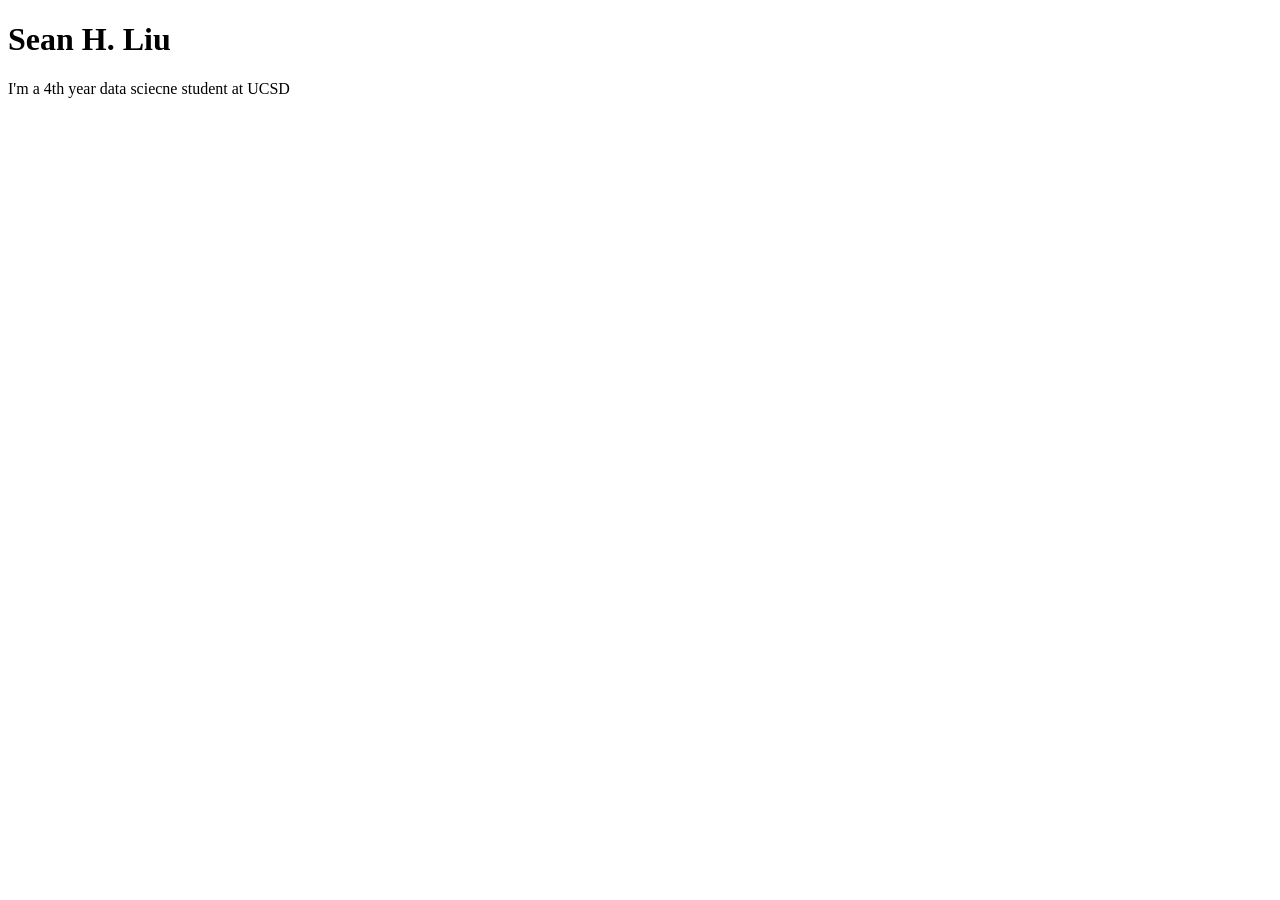
==== index.html @ 96ef82f1 "Create index.html" ====
<!DOCTYPE html>
<html lang="en">
<head>
    <meta charset="UTF-8">
    <meta name="viewport" content="width=device-width, initial-scale=1.0">
    <title>Sean Liu: Personal Site and portfolio</title>
</head>
<body>
    <h1>Sean H. Liu</h1>
    <p>I'm a 4th year data sciecne student at UCSD</p>
</body>
</html>
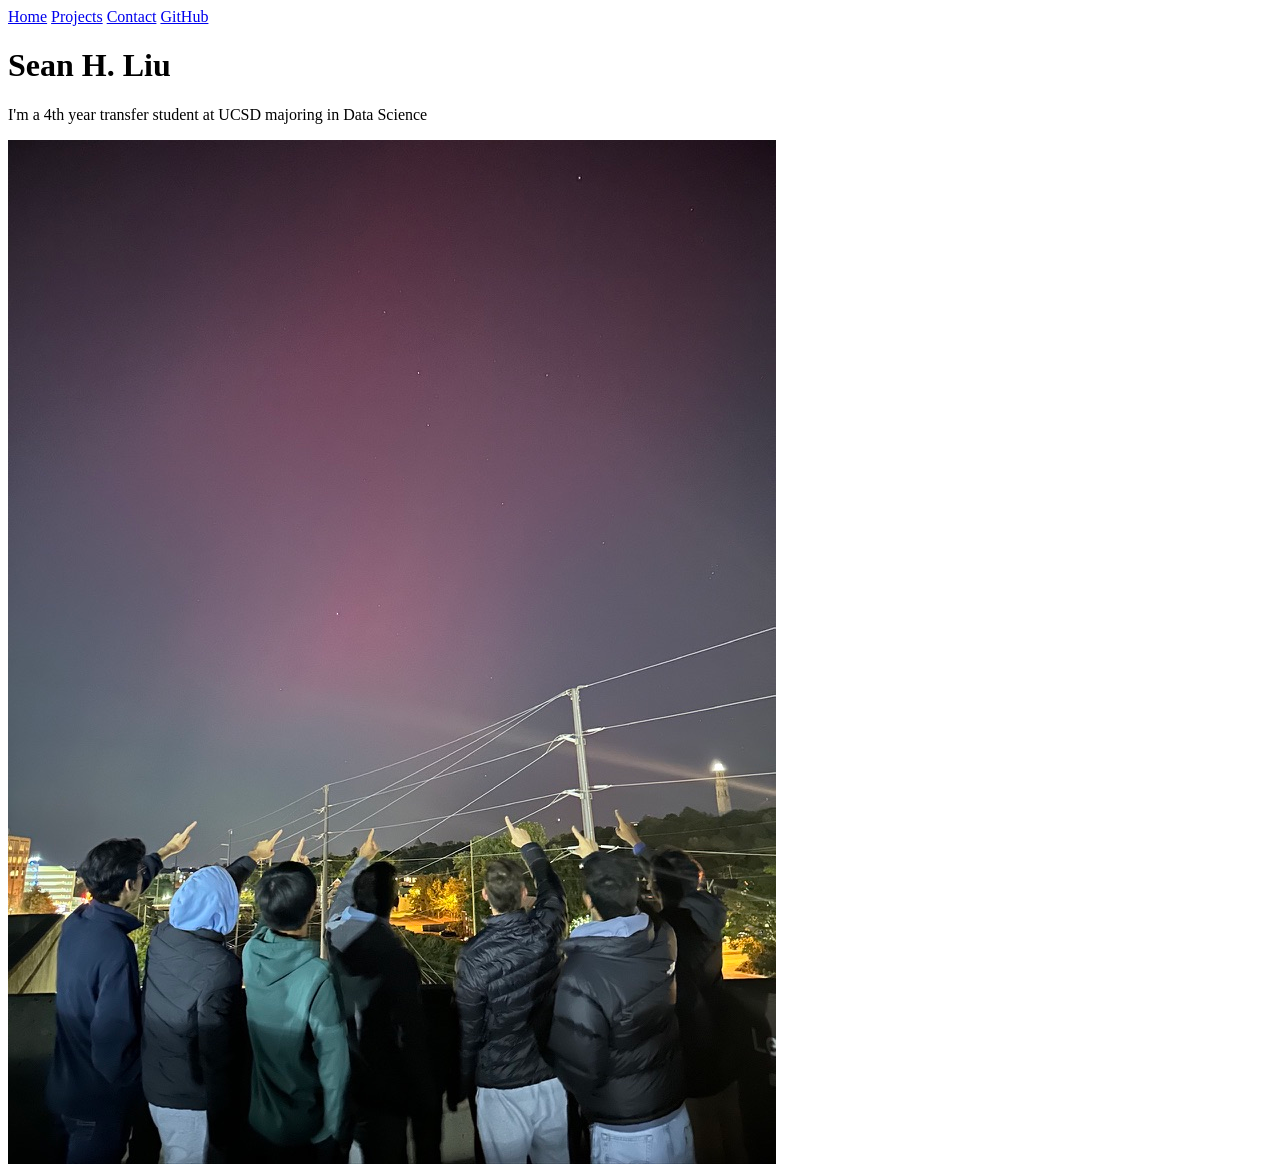
==== commit 3da7cd60: "Added up to step 7" ====
--- a/index.html
+++ b/index.html
@@ -4,9 +4,18 @@
     <meta charset="UTF-8">
     <meta name="viewport" content="width=device-width, initial-scale=1.0">
     <title>Sean Liu: Personal Site and portfolio</title>
+    <link href="style.css">
 </head>
 <body>
+    <nav>
+        <a href="index.html">Home</a>
+        <a href="projects/">Projects</a>
+        <a href="contact/">Contact</a>
+        <a href="https://github.com/SeanL024" target="_blank">GitHub</a>
+    </nav>
     <h1>Sean H. Liu</h1>
-    <p>I'm a 4th year data sciecne student at UCSD</p>
+    <p>I'm a 4th year transfer student at UCSD majoring in Data Science</p>
+    <img src="images/Nothern_Lights.jpeg" alt="Sean's friends point up at the Norhtern Lights in Cleveland on October 10, 2024">
+<!--Here is a photo of my friends pointing up at the Northern Lights while I was at CWRU-->
 </body>
 </html>
--- a/style.css
+++ b/style.css
@@ -0,0 +1,6 @@
+body {
+  /* Set line height to 1.5 times the font size
+	   and use the OS’s UI font as the website font
+	 */
+  font: 100%/1.5 system-ui;
+}
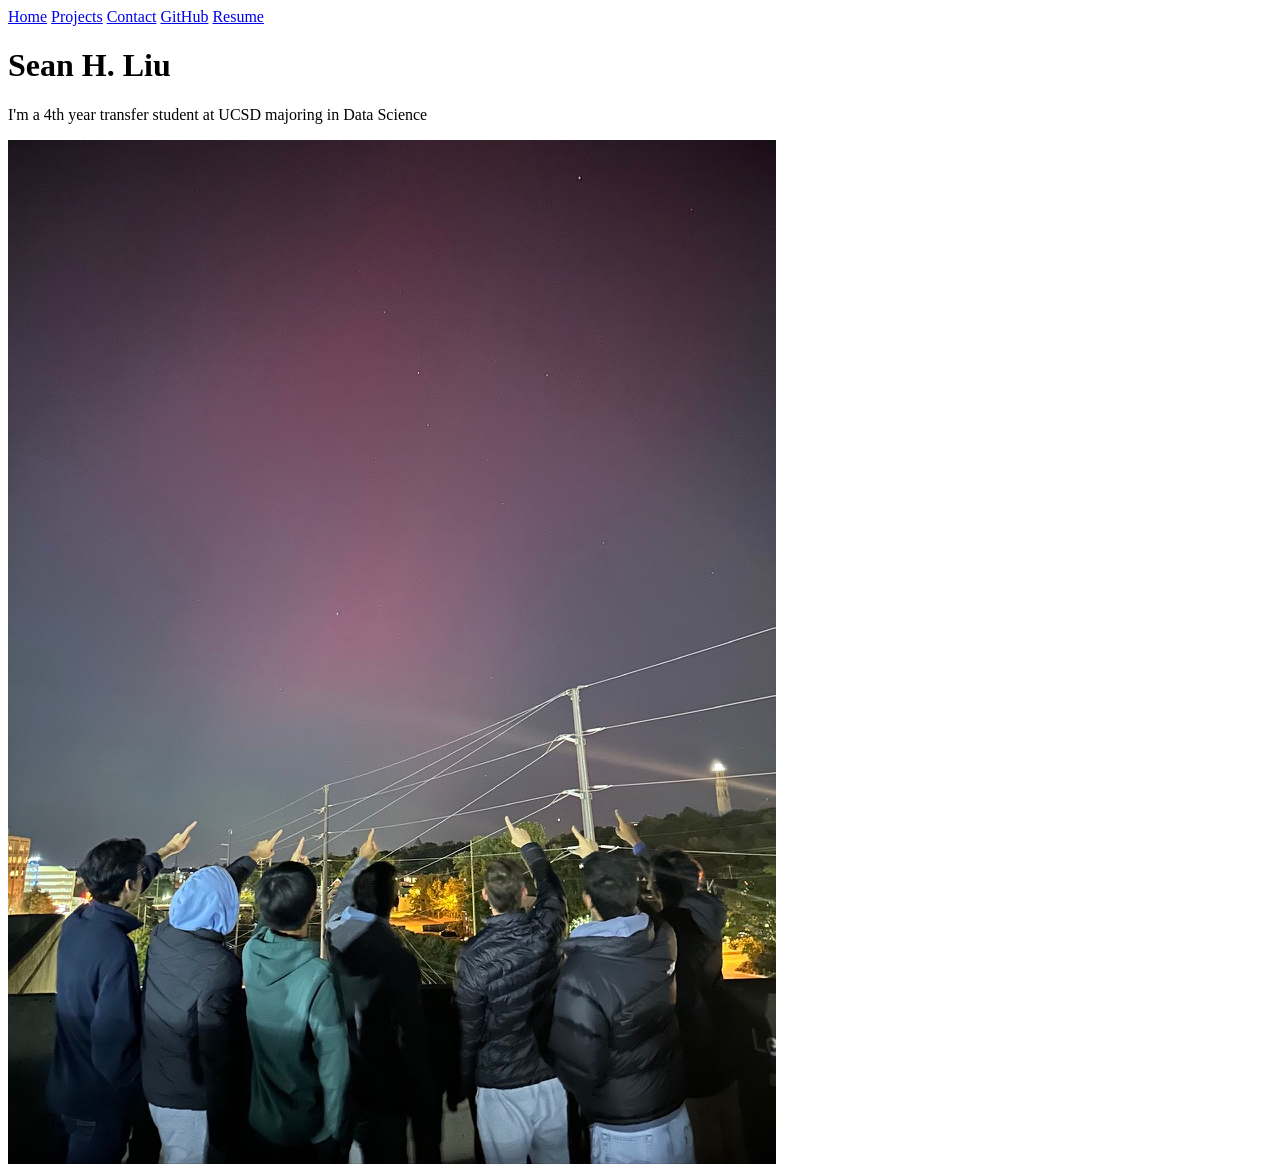
==== commit 65d5e04c: "Finished Step 8 Included a basic Resume" ====
--- a/index.html
+++ b/index.html
@@ -12,6 +12,7 @@
         <a href="projects/">Projects</a>
         <a href="contact/">Contact</a>
         <a href="https://github.com/SeanL024" target="_blank">GitHub</a>
+        <a href="resume/">Resume</a>
     </nav>
     <h1>Sean H. Liu</h1>
     <p>I'm a 4th year transfer student at UCSD majoring in Data Science</p>
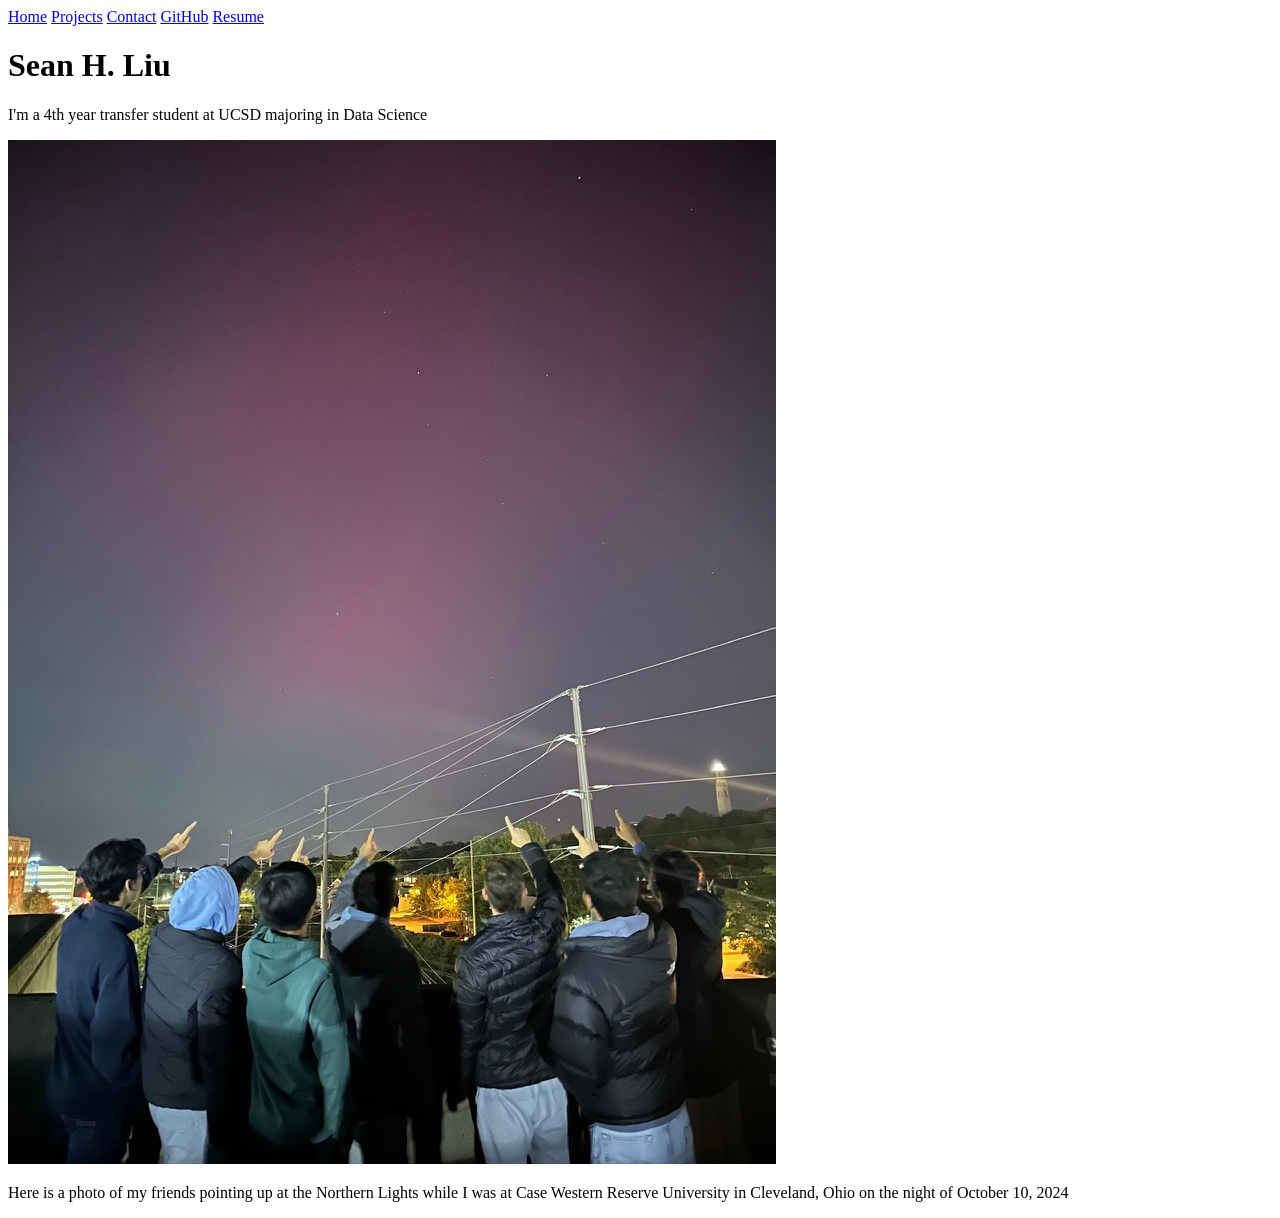
==== commit 93448eca: "Step 1 HW2 Testing" ====
--- a/index.html
+++ b/index.html
@@ -17,6 +17,6 @@
     <h1>Sean H. Liu</h1>
     <p>I'm a 4th year transfer student at UCSD majoring in Data Science</p>
     <img src="images/Nothern_Lights.jpeg" alt="Sean's friends point up at the Norhtern Lights in Cleveland on October 10, 2024">
-<!--Here is a photo of my friends pointing up at the Northern Lights while I was at CWRU-->
+    <p>Here is a photo of my friends pointing up at the Northern Lights while I was at Case Western Reserve University in Cleveland, Ohio on the night of October 10, 2024</p>
 </body>
 </html>
--- a/style.css
+++ b/style.css
@@ -3,4 +3,6 @@
 	   and use the OS’s UI font as the website font
 	 */
   font: 100%/1.5 system-ui;
+  max-width: 40ch;
+  margin-inline: auto;
 }
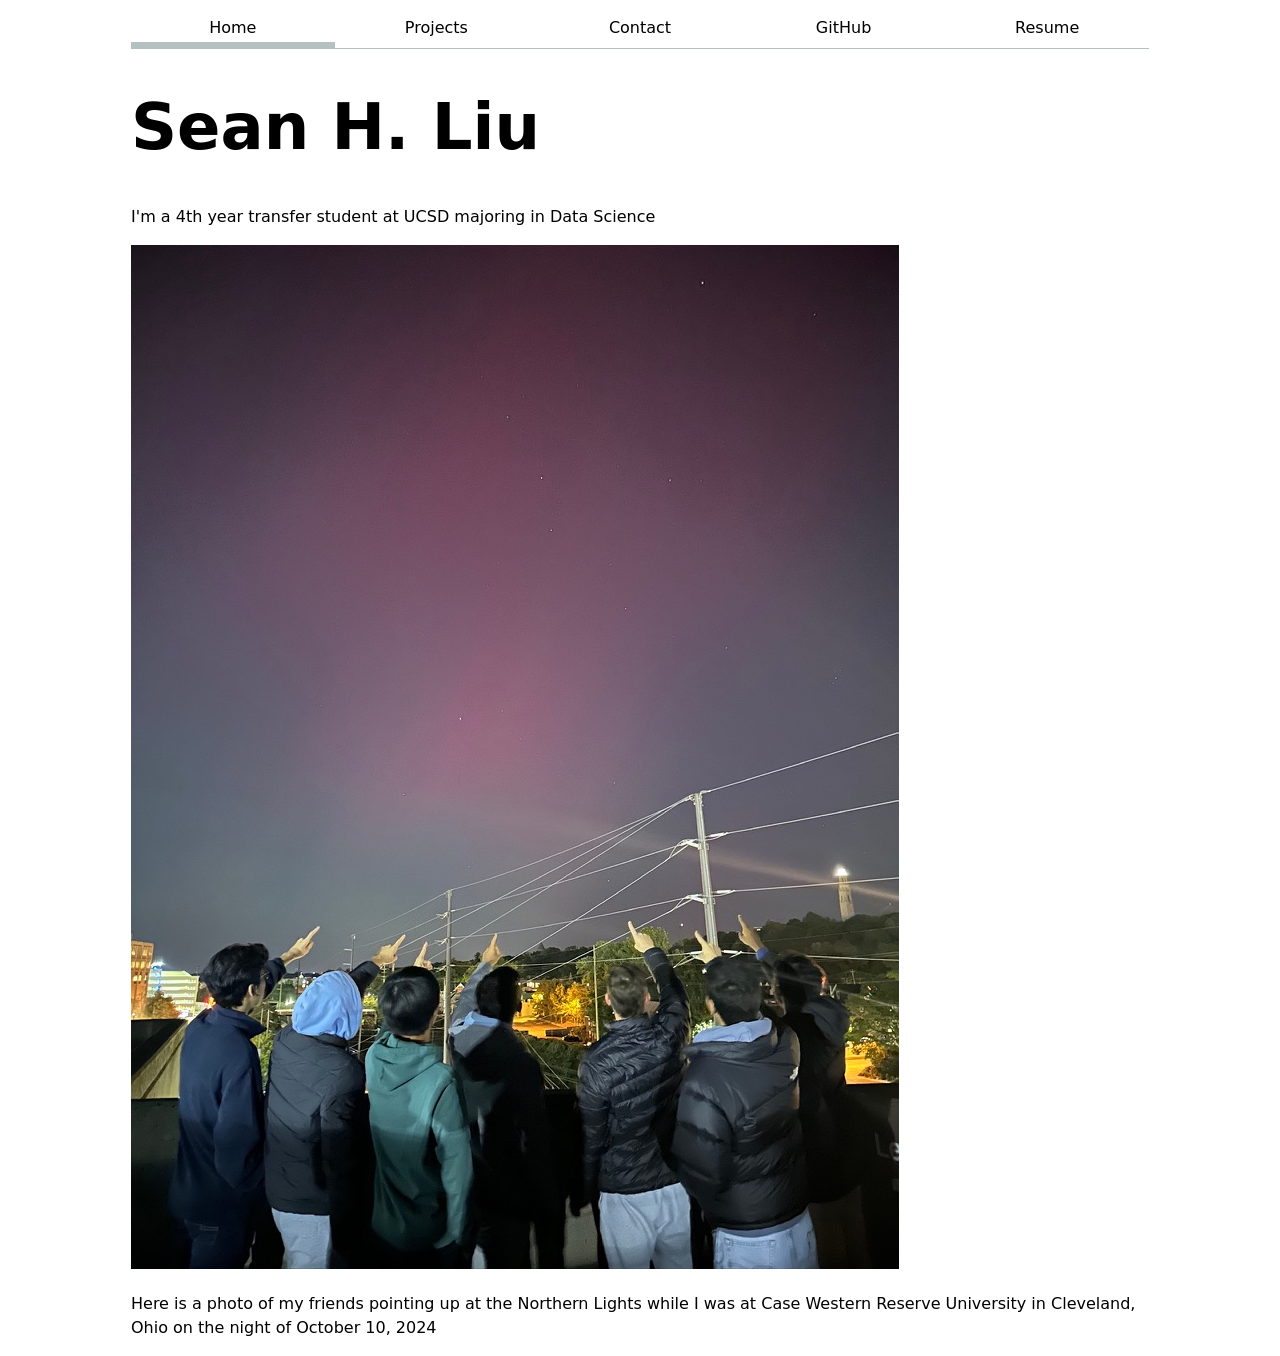
==== commit d27710aa: "Finished Lab 2" ====
--- a/index.html
+++ b/index.html
@@ -4,11 +4,11 @@
     <meta charset="UTF-8">
     <meta name="viewport" content="width=device-width, initial-scale=1.0">
     <title>Sean Liu: Personal Site and portfolio</title>
-    <link href="style.css">
+    <link rel="stylesheet" href="style.css">
 </head>
 <body>
     <nav>
-        <a href="index.html">Home</a>
+        <a href="index.html" class="current">Home</a>
         <a href="projects/">Projects</a>
         <a href="contact/">Contact</a>
         <a href="https://github.com/SeanL024" target="_blank">GitHub</a>
--- a/style.css
+++ b/style.css
@@ -1,8 +1,148 @@
+:root {
+  --color-accent: oklch(85% 0.15 125);
+  accent-color: var(--color-accent);
+}
+
 body {
   /* Set line height to 1.5 times the font size
 	   and use the OS’s UI font as the website font
 	 */
   font: 100%/1.5 system-ui;
-  max-width: 40ch;
+  max-width: 100ch;
   margin-inline: auto;
+  padding-inline: 1em;
+}
+
+nav {
+  display: flex;
+  margin-bottom: 1em;
+  border-bottom: 1px solid oklch(80% 3% 200);
+}
+nav a {
+  flex: 1;
+  text-decoration: none;
+  color: inherit;
+  text-align: center;
+  padding: 0.5em;
+}
+nav a.current {
+  border-bottom: 0.4em solid oklch(80% 3% 200);
+  padding-bottom: 0.1em;
+}
+nav a:hover {
+  border-bottom: 0.4em solid var(--color-accent);
+  padding-bottom: 0.1em;
+  background-color: oklch(from var(--color-accent) 95% 5% h);
+}
+
+form label,
+form input,
+form textarea,
+form button {
+  display: block;
+  width: 100%;
+  box-sizing: border-box;
+  font: inherit;
+}
+form {
+  display: grid;
+  grid-template-columns: auto 1fr;
+  gap: 1em;
+}
+form label {
+  margin-block: 1em;
+  display: grid;
+  grid-template-columns: subgrid;
+  grid-column: 1 / -1;
+}
+form button {
+  grid-column: 1 / -1;
+}
+
+.projects {
+    display: grid;
+    grid-template-columns: repeat(auto-fill, minmax(15em, 1fr));
+    gap: 1em;
+}
+.projects article {
+    display: grid;
+    grid-row: span 3;
+    grid-template-rows: subgrid;
+}
+.projects h2 {
+    margin: 0;
+}
+h1 {
+    font-size: 400%;
+}
+h1, h2, h3, h4, h5, h6 {
+    line-height: 1.1;
+    text-wrap: balance;
+}
+
+/* Resume page layout */
+.resume > h1 {
+    font-size: 3em;
+    margin-bottom: 0.5em;
+}
+.education,
+.experience {
+    max-width: 80ch;
+    margin-inline: auto;
+}
+/* Section headings: Education and Experience */
+.education > h2,
+.experience > h2 {
+    font-size: 1.5em;
+    text-transform: uppercase;
+    letter-spacing: 0.08em;
+    border-bottom: 1px solid oklch(85% 3% 200);
+    padding-bottom: 0.4em;
+    margin-top: 1.5em;
+}
+/* Education and experience entries */
+.education-entry,
+.experience-entry {
+    display: grid;
+    grid-template-columns: 1fr 5em;
+    gap: 1.5em;
+    align-items: start;
+    padding-block: 1.25em;
+    margin-left: 1em;
+    border-bottom: 1px solid oklch(85% 3% 200);
+}
+/* Entry headings */
+.education-entry h3,
+.experience-entry h3 {
+    margin-top: 0;
+    margin-bottom: 0.4em;
+}
+/* Education details */
+.education-entry .degree,
+.education-entry .gpa {
+    margin-block: 0.3em;
+}
+/* Dates and locations */
+.education-entry .date,
+.experience-entry .date {
+    margin-block: 0.3em;
+    color: gray;
+    font-size: 0.9em;
+}
+/* Job titles */
+.experience-entry .role {
+    margin-block: 0.25em;
+    font-weight: 600;
+}
+/* Experience descriptions */
+.experience-entry ul {
+    padding-left: 1.25em;
+}
+/* Organization and university logos */
+.organization-logo {
+    width: 5em;
+    height: 5em;
+    object-fit: contain;
+    grid-column: 2;
+    grid-row: 1;
 }
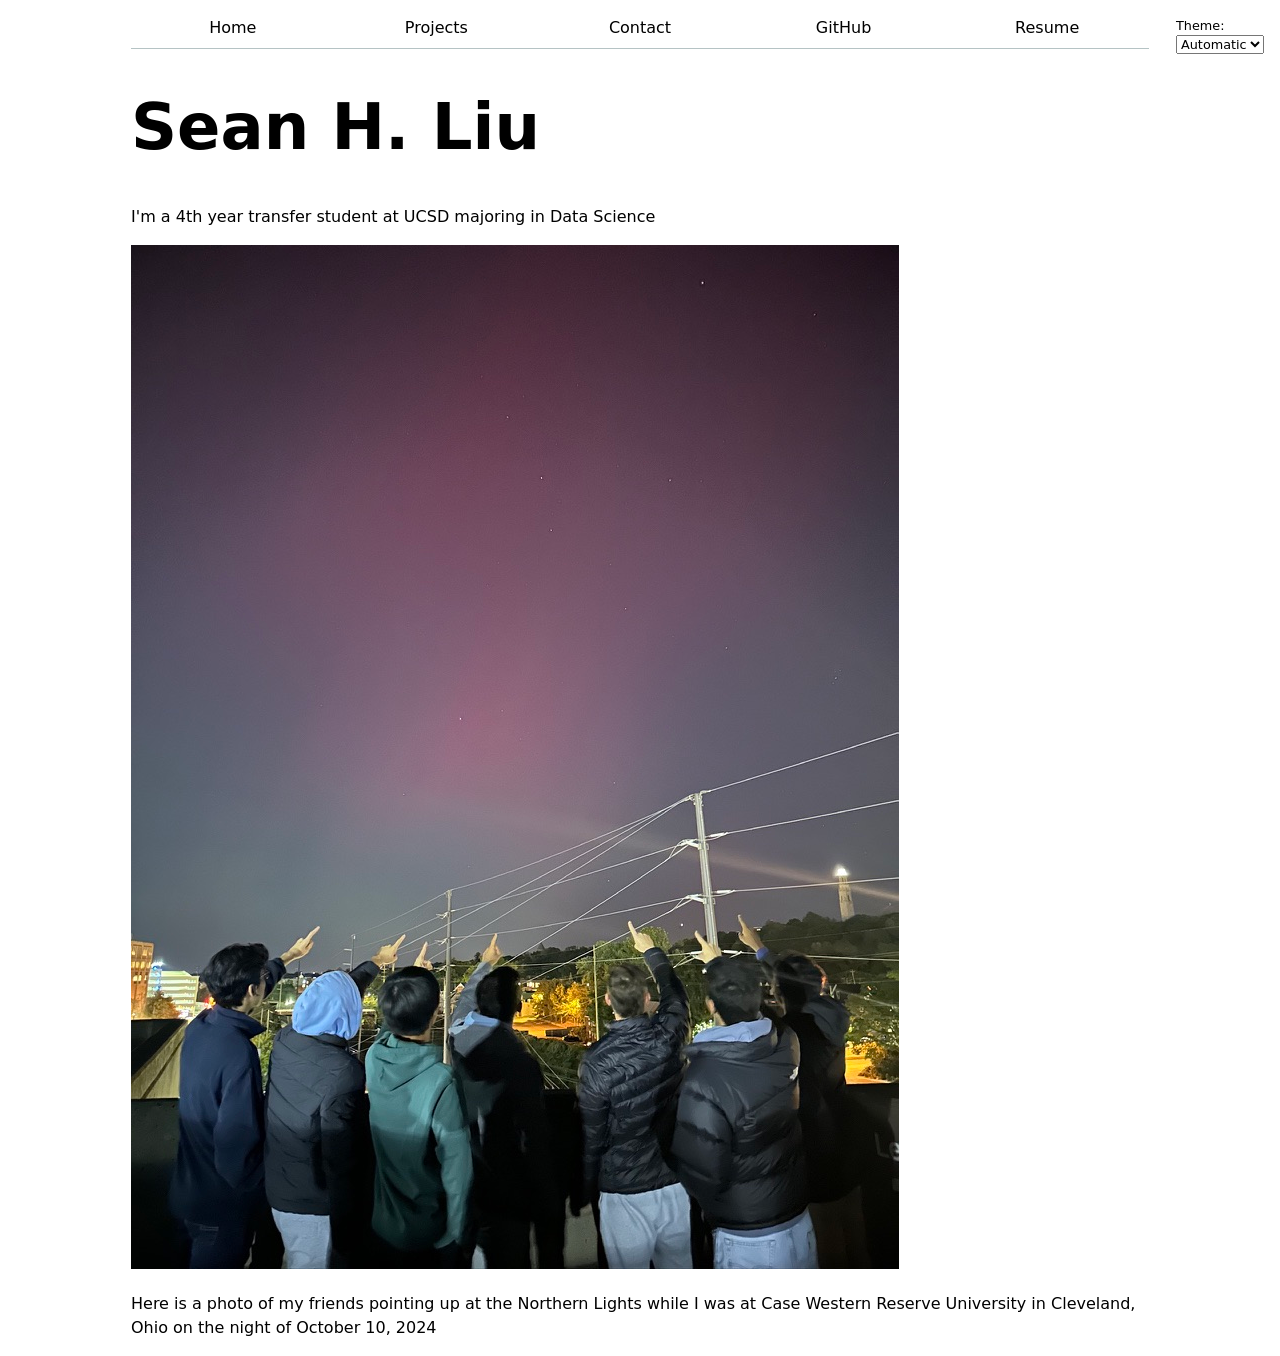
==== commit ed190fc2: "Lab 3" ====
--- a/index.html
+++ b/index.html
@@ -5,15 +5,9 @@
     <meta name="viewport" content="width=device-width, initial-scale=1.0">
     <title>Sean Liu: Personal Site and portfolio</title>
     <link rel="stylesheet" href="style.css">
+    <script type="module" src="global.js"></script>
 </head>
 <body>
-    <nav>
-        <a href="index.html" class="current">Home</a>
-        <a href="projects/">Projects</a>
-        <a href="contact/">Contact</a>
-        <a href="https://github.com/SeanL024" target="_blank">GitHub</a>
-        <a href="resume/">Resume</a>
-    </nav>
     <h1>Sean H. Liu</h1>
     <p>I'm a 4th year transfer student at UCSD majoring in Data Science</p>
     <img src="images/Nothern_Lights.jpeg" alt="Sean's friends point up at the Norhtern Lights in Cleveland on October 10, 2024">
--- a/style.css
+++ b/style.css
@@ -1,4 +1,5 @@
 :root {
+  color-scheme: light dark;
   --color-accent: oklch(85% 0.15 125);
   accent-color: var(--color-accent);
 }
@@ -14,9 +15,10 @@
 }
 
 nav {
+  --border-color: oklch(50% 10% 200 / 40%);
   display: flex;
   margin-bottom: 1em;
-  border-bottom: 1px solid oklch(80% 3% 200);
+  border-bottom: 1px solid var(--border-color);
 }
 nav a {
   flex: 1;
@@ -26,19 +28,20 @@
   padding: 0.5em;
 }
 nav a.current {
-  border-bottom: 0.4em solid oklch(80% 3% 200);
+  border-bottom: 0.4em solid var(--border-color);
   padding-bottom: 0.1em;
 }
 nav a:hover {
   border-bottom: 0.4em solid var(--color-accent);
   padding-bottom: 0.1em;
-  background-color: oklch(from var(--color-accent) 95% 5% h);
+  background-color: color-mix(in oklch, var(--color-accent), canvas 85%);
 }
 
 form label,
 form input,
 form textarea,
-form button {
+form button,
+select{
   display: block;
   width: 100%;
   box-sizing: border-box;
@@ -145,4 +148,12 @@
     object-fit: contain;
     grid-column: 2;
     grid-row: 1;
+}
+
+label.color-scheme {
+  position: absolute;
+  top: 1rem;
+  right: 1rem;
+  font-size: 80%;
+  font-family: inherit;
 }
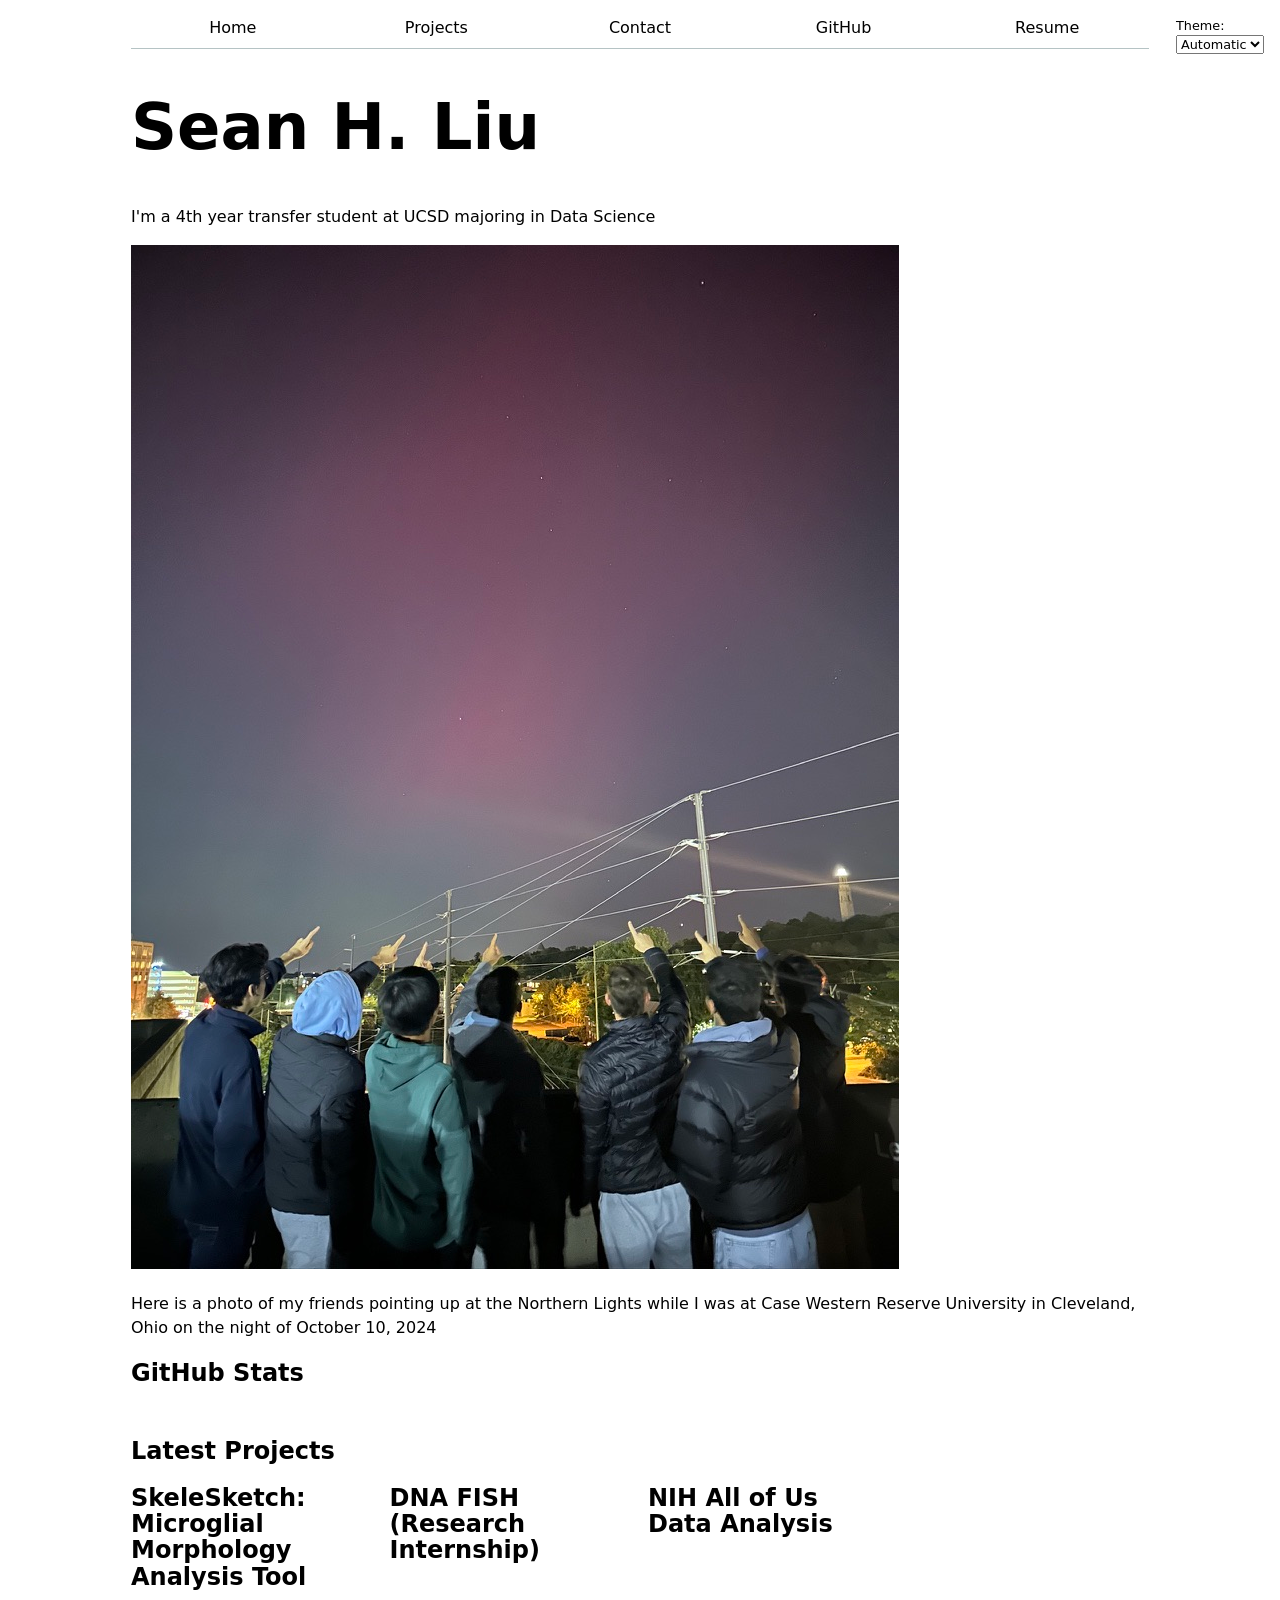
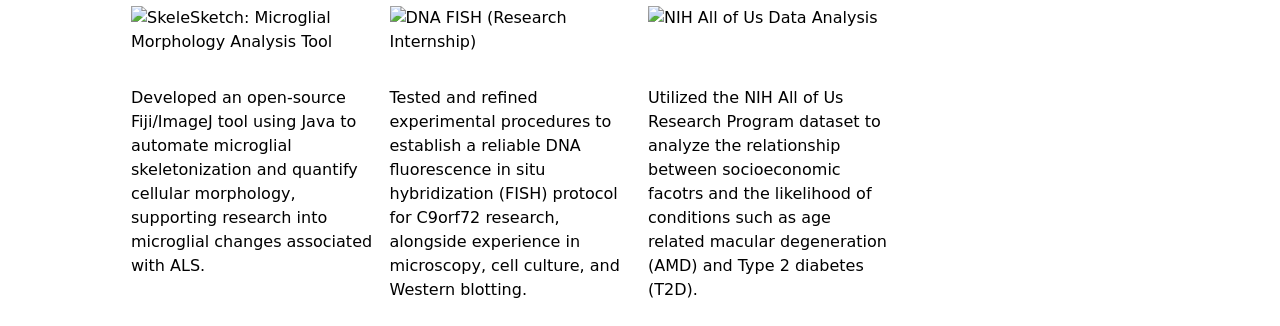
==== commit 9c76c595: "Lab 4" ====
--- a/index.html
+++ b/index.html
@@ -12,5 +12,14 @@
     <p>I'm a 4th year transfer student at UCSD majoring in Data Science</p>
     <img src="images/Nothern_Lights.jpeg" alt="Sean's friends point up at the Norhtern Lights in Cleveland on October 10, 2024">
     <p>Here is a photo of my friends pointing up at the Northern Lights while I was at Case Western Reserve University in Cleveland, Ohio on the night of October 10, 2024</p>
+    <section>
+        <h2>GitHub Stats</h2>
+        <div id="profile-stats"></div>
+    </section>
+    <section>
+        <h2>Latest Projects</h2>
+        <div class="projects"></div>
+    </section>
+    <script src="index.js" type="module"></script>
 </body>
 </html>
--- a/style.css
+++ b/style.css
@@ -156,4 +156,31 @@
   right: 1rem;
   font-size: 80%;
   font-family: inherit;
-}+}
+
+#profile-stats {
+  display: flex;
+  flex-wrap: wrap;
+  gap: 1rem;
+  margin-block: 1rem 2rem;
+}
+
+.stat {
+  display: flex;
+  flex: 1;
+  flex-direction: column;
+  align-items: center;
+  gap: 0.35rem;
+  padding: 1rem;
+  border: 1px solid var(--border-color, #ccc);
+  border-radius: 0.75rem;
+  text-align: center;
+}
+
+.stat strong {
+  font-size: 1.75rem;
+}
+
+.stat span {
+  font-size: 0.9rem;
+}
